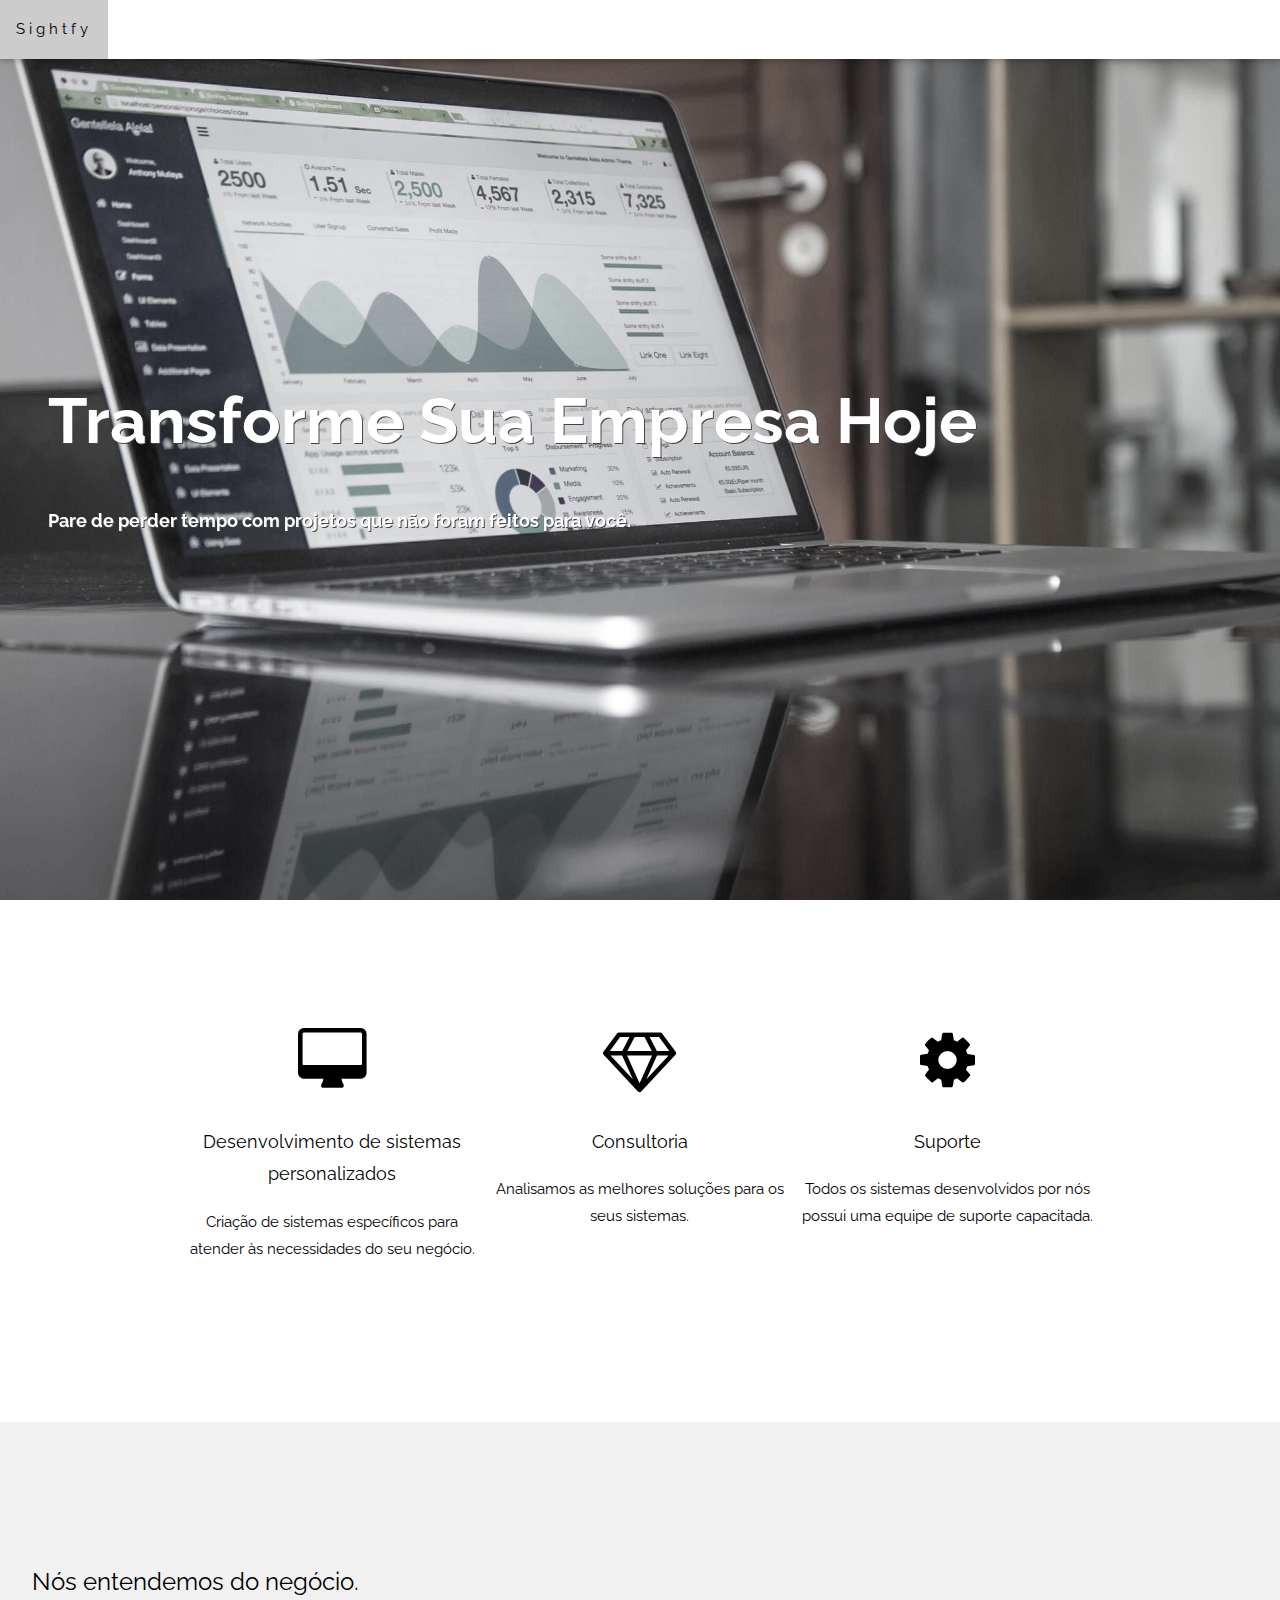
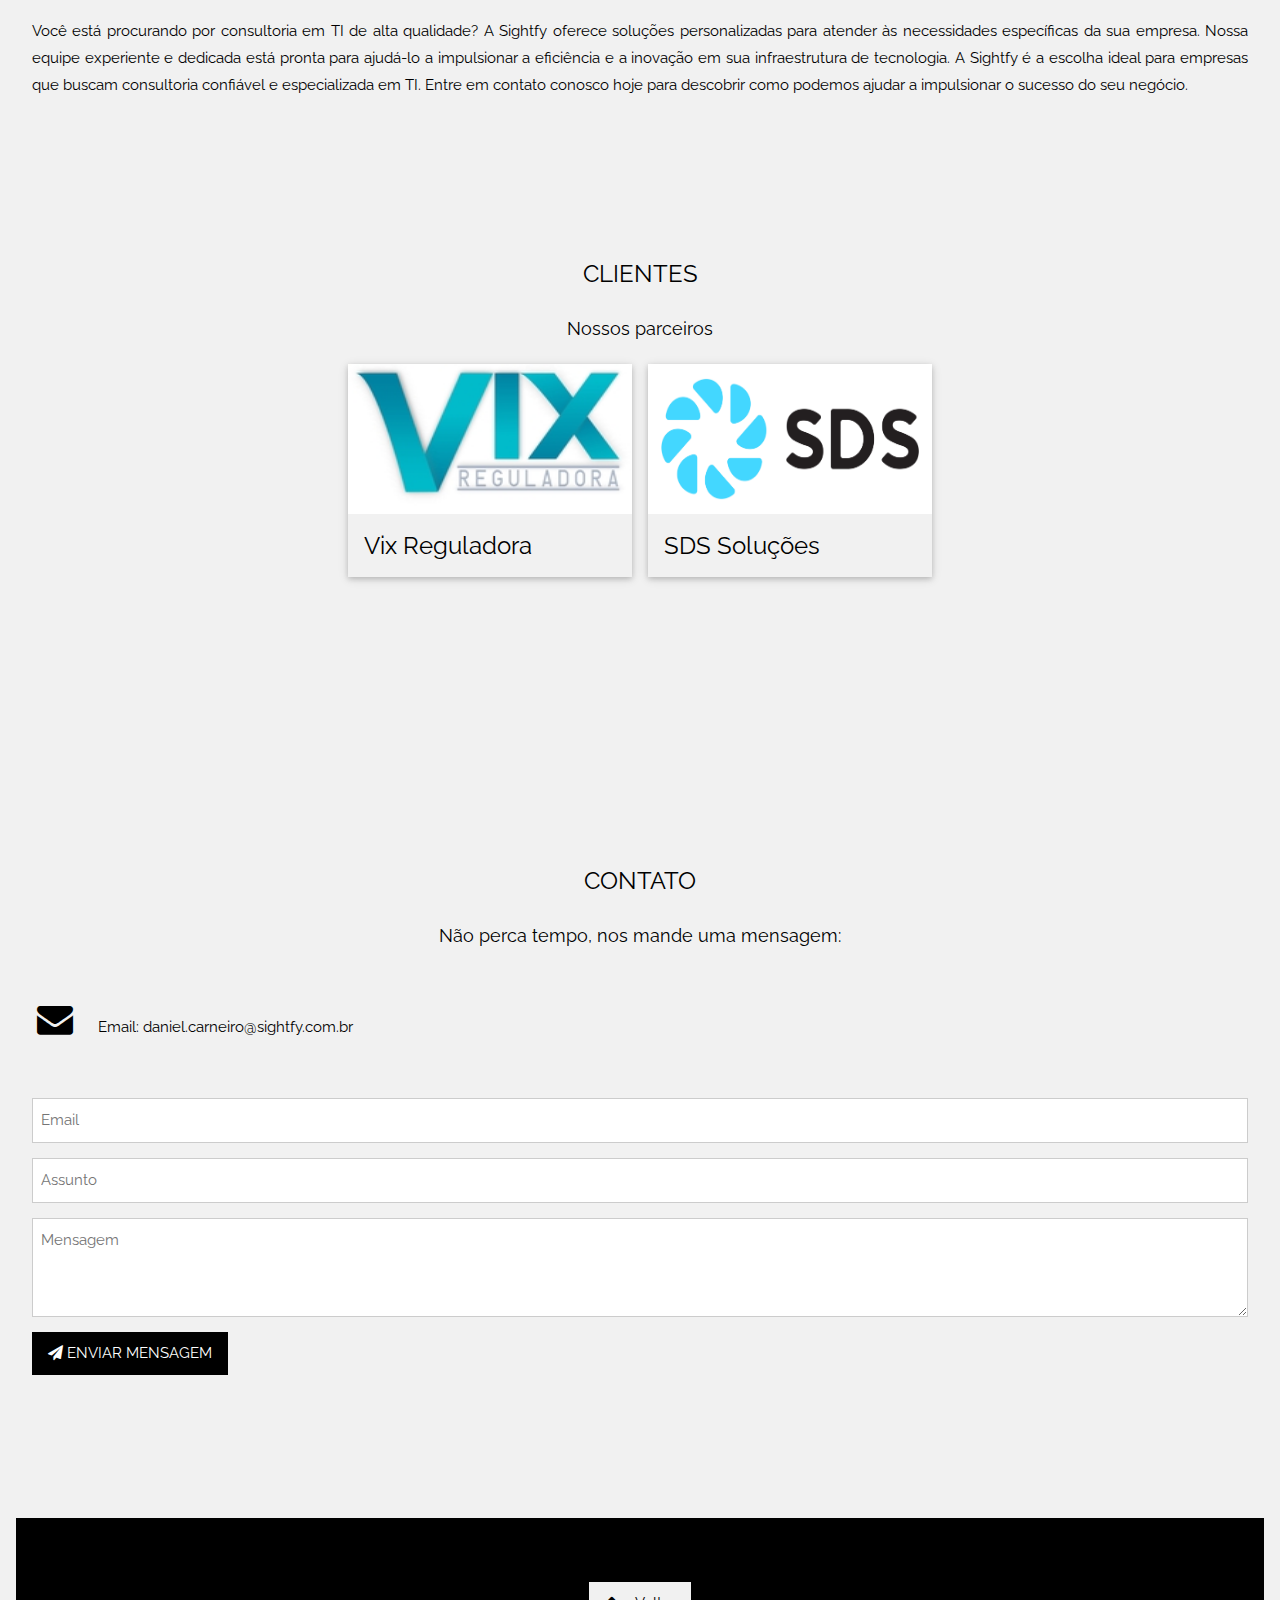
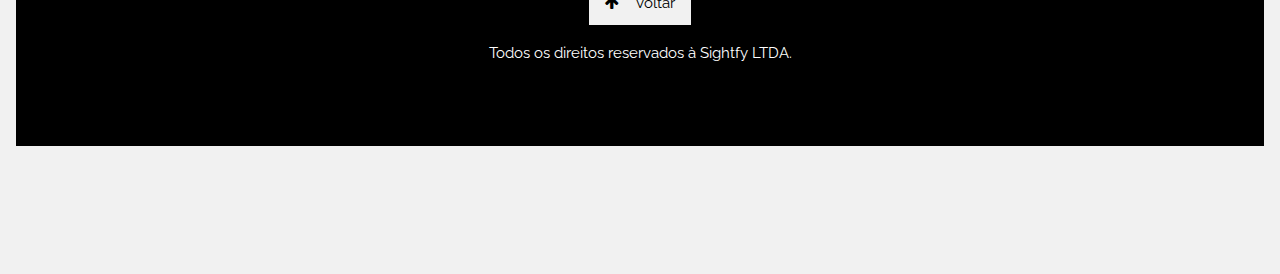
==== index.html @ 69b09704 "initial site" ====
<!DOCTYPE html>
<html>
<head>
<title>Sightfy</title>
<meta charset="UTF-8">
<meta name="viewport" content="width=device-width, initial-scale=1">
<link rel="stylesheet" href="https://www.w3schools.com/w3css/4/w3.css">
<link rel="stylesheet" href="https://fonts.googleapis.com/css?family=Raleway">
<link rel="stylesheet" href="https://cdnjs.cloudflare.com/ajax/libs/font-awesome/4.7.0/css/font-awesome.min.css">
<style>
body,h1,h2,h3,h4,h5,h6 {font-family: "Raleway", sans-serif}

body, html {
  height: 100%;
  line-height: 1.8;
}

/* Full height image header */
.bgimg-1 {
  background-position: center;
  background-size: cover;
  background-image: url("/images/img1.jpg");
  min-height: 100%;
}

.w3-bar .w3-button {
  padding: 16px;
}
</style>
</head>
<body>

<!-- Navbar (sit on top) -->
<div class="w3-top">
  <div class="w3-bar w3-white w3-card" id="myNavbar">
    <a href="#home" class="w3-bar-item w3-button w3-wide">Sightfy</a>
  </div>
</div>

<!-- Header with full-height image -->
<header class="bgimg-1 w3-text-white w3-display-container w3-grayscale" id="home">
  <div class="w3-display-left" style="padding:48px; text-shadow: 1px 1px 0 #444; font-weight: bold;">
    <span class="w3-jumbo w3-hide-small">Transforme Sua Empresa Hoje</span><br>
    <span class="w3-xxlarge w3-hide-large w3-hide-medium">Transforme Sua Empresa Hoje</span><br>
    <span class="w3-large">Pare de perder tempo com projetos que não foram feitos para você.</span>
</header>

<!-- About Section -->
<div class="w3-container" style="padding:128px 16px" id="about">
  <div class="w3-row-padding w3-center" style="display: flex; justify-content: center;">
    <div class="w3-col l3 m4 w3-margin-bottom">
      <i class="fa fa-desktop w3-margin-bottom w3-jumbo w3-center"></i>
      <p class="w3-large">Desenvolvimento de sistemas personalizados</p>
      <p>Criação de sistemas específicos para atender às necessidades do seu negócio.</p>
    </div>
    <div class="w3-col l3 m4 w3-margin-bottom">
      <i class="fa fa-diamond w3-margin-bottom w3-jumbo"></i>
      <p class="w3-large">Consultoria</p>
      <p>Analisamos as melhores soluções para os seus sistemas.</p>
    </div>
    <div class="w3-col l3 m4 w3-margin-bottom">
      <i class="fa fa-cog w3-margin-bottom w3-jumbo"></i>
      <p class="w3-large">Suporte</p>
      <p>Todos os sistemas desenvolvidos por nós possui uma equipe de suporte capacitada.</p>
    </div>
  </div>
</div>

<!-- Promo Section - "We know design" -->
<div class="w3-container w3-light-grey" style="padding:128px 16px">
  <div class="w3-row-padding">
    <div class="w3-col" style="text-align: justify;">
      <h3>Nós entendemos do negócio.</h3>
      <p>Você está procurando por consultoria em TI de alta qualidade? A Sightfy oferece soluções personalizadas para atender às necessidades específicas da sua empresa. Nossa equipe experiente e dedicada está pronta para ajudá-lo a impulsionar a eficiência e a inovação em sua infraestrutura de tecnologia. A Sightfy é a escolha ideal para empresas que buscam consultoria confiável e especializada em TI. Entre em contato conosco hoje para descobrir como podemos ajudar a impulsionar o sucesso do seu negócio.</p>
  </div>
</div>

<!-- Team Section -->
<div class="w3-container" style="padding:128px 16px" id="team">
  <h3 class="w3-center">CLIENTES</h3>
  <p class="w3-center w3-large">Nossos parceiros</p>
  <div class="w3-row-padding" style="display: flex; justify-content: center;">
    <div class="w3-col l3 m6 w3-margin-bottom">
      <div class="w3-card">
        <img src="/images/vix.jpg" alt="Vix Reguladora" style="width:100%; height: 150px;">
        <div class="w3-container">
          <h3>Vix Reguladora</h3>
        </div>
      </div>
    </div>
    <div class="w3-col l3 m6 w3-margin-bottom">
      <div class="w3-card">
        <img src="/images/sds.jpg" alt="Jane" style="width:100%; height: 150px;">
        <div class="w3-container">
          <h3>SDS Soluções</h3>
        </div>
      </div>
    </div>
  </div>
</div>

<!-- Contact Section -->
<div class="w3-container w3-light-grey" style="padding:128px 16px" id="contact">
  <h3 class="w3-center">CONTATO</h3>
  <p class="w3-center w3-large">Não perca tempo, nos mande uma mensagem:</p>
  <div style="margin-top:48px">
    <p><i class="fa fa-envelope fa-fw w3-xxlarge w3-margin-right"> </i> Email: daniel.carneiro@sightfy.com.br</p>
    <br>
    <form action="mailto:daniel.sightfy.com.br" method="get" enctype="text/plain">
      <p><input class="w3-input w3-border" type="text" placeholder="Email" required name="email"></p>
      <p><input class="w3-input w3-border" type="text" placeholder="Assunto" required name="subject"></p>
      <p><textarea class="w3-input w3-border" placeholder="Mensagem" rows="3"required name="body"></textarea></p>
      <p>
        <button class="w3-button w3-black" type="submit">
          <i class="fa fa-paper-plane"></i> ENVIAR MENSAGEM
        </button>
      </p>
    </form>
  </div>
</div>

<!-- Footer -->
<footer class="w3-center w3-black w3-padding-64">
  <a href="#home" class="w3-button w3-light-grey"><i class="fa fa-arrow-up w3-margin-right"></i>Voltar</a>
  <p>Todos os direitos reservados à Sightfy LTDA.</p>
</footer>
 
<script>
// Modal Image Gallery
function onClick(element) {
  document.getElementById("img01").src = element.src;
  document.getElementById("modal01").style.display = "block";
  var captionText = document.getElementById("caption");
  captionText.innerHTML = element.alt;
}


// Toggle between showing and hiding the sidebar when clicking the menu icon
var mySidebar = document.getElementById("mySidebar");

function w3_open() {
  if (mySidebar.style.display === 'block') {
    mySidebar.style.display = 'none';
  } else {
    mySidebar.style.display = 'block';
  }
}

// Close the sidebar with the close button
function w3_close() {
    mySidebar.style.display = "none";
}
</script>

</body>
</html>
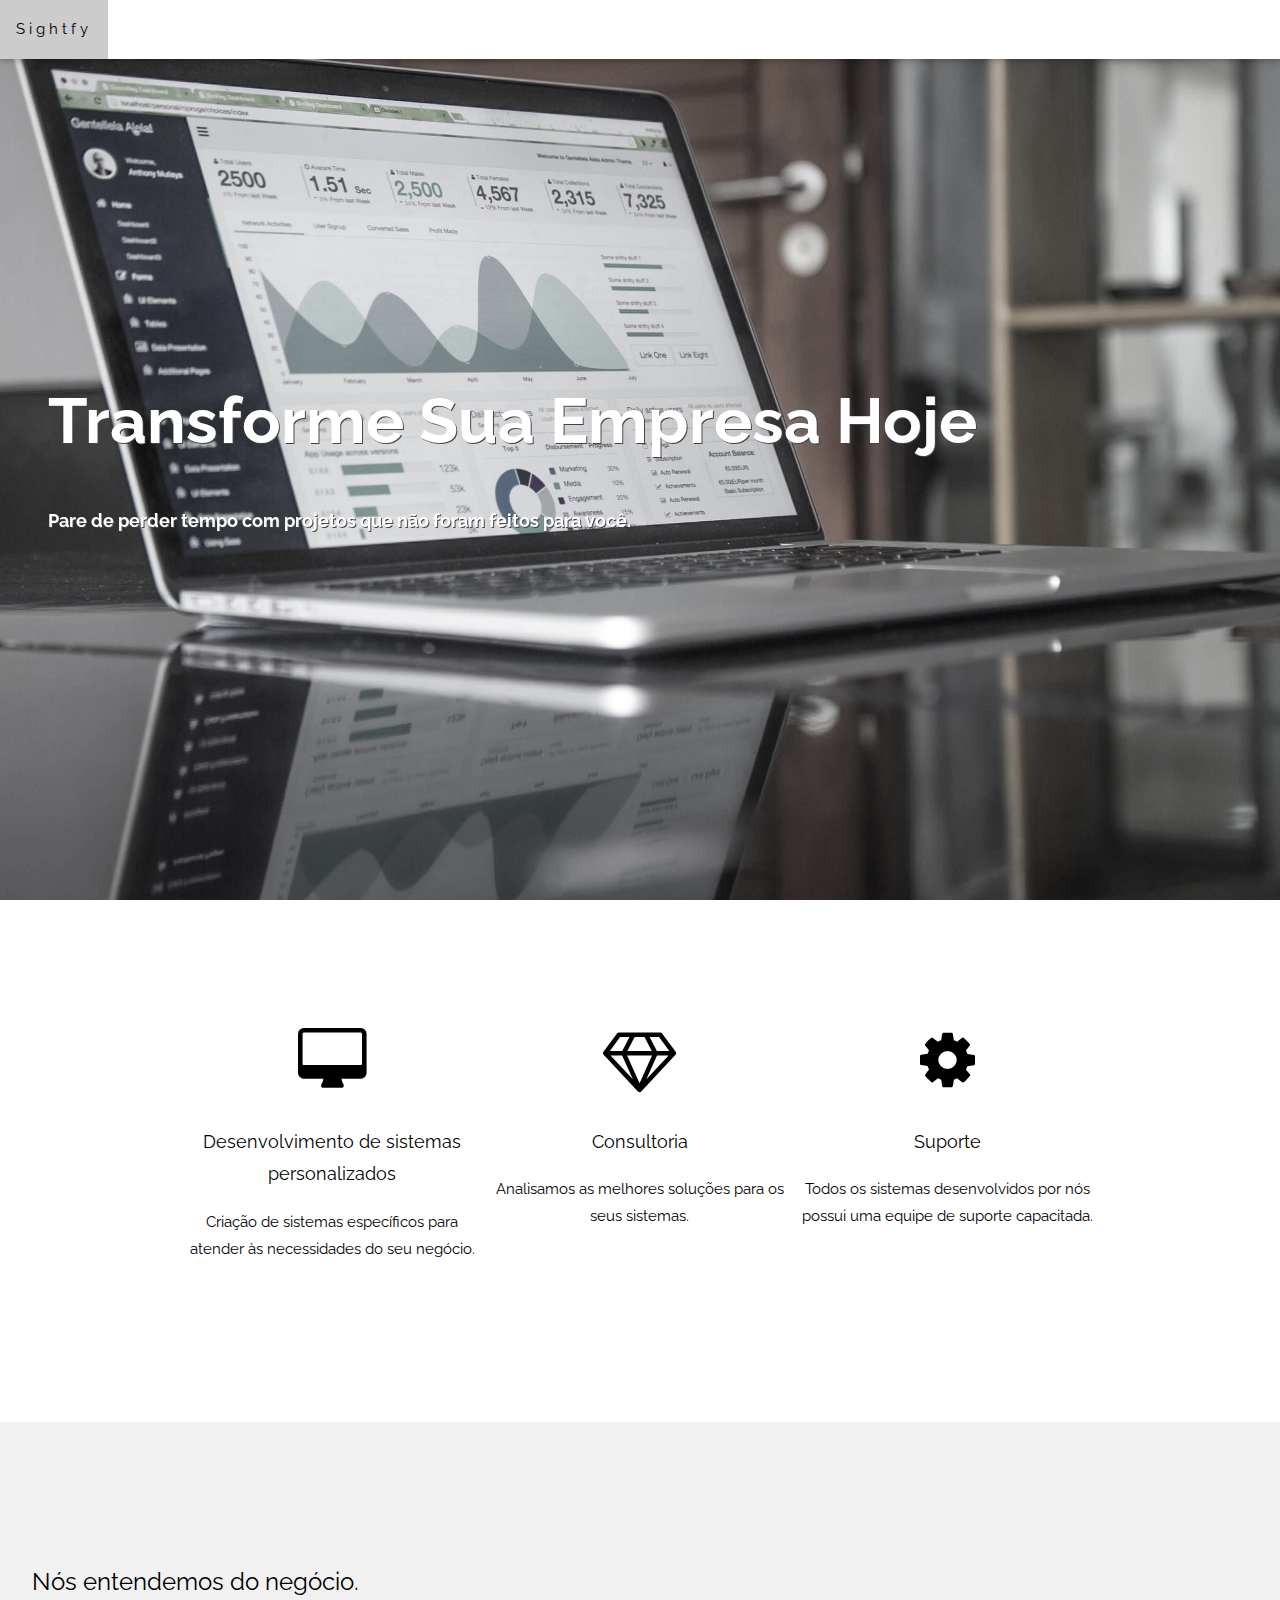
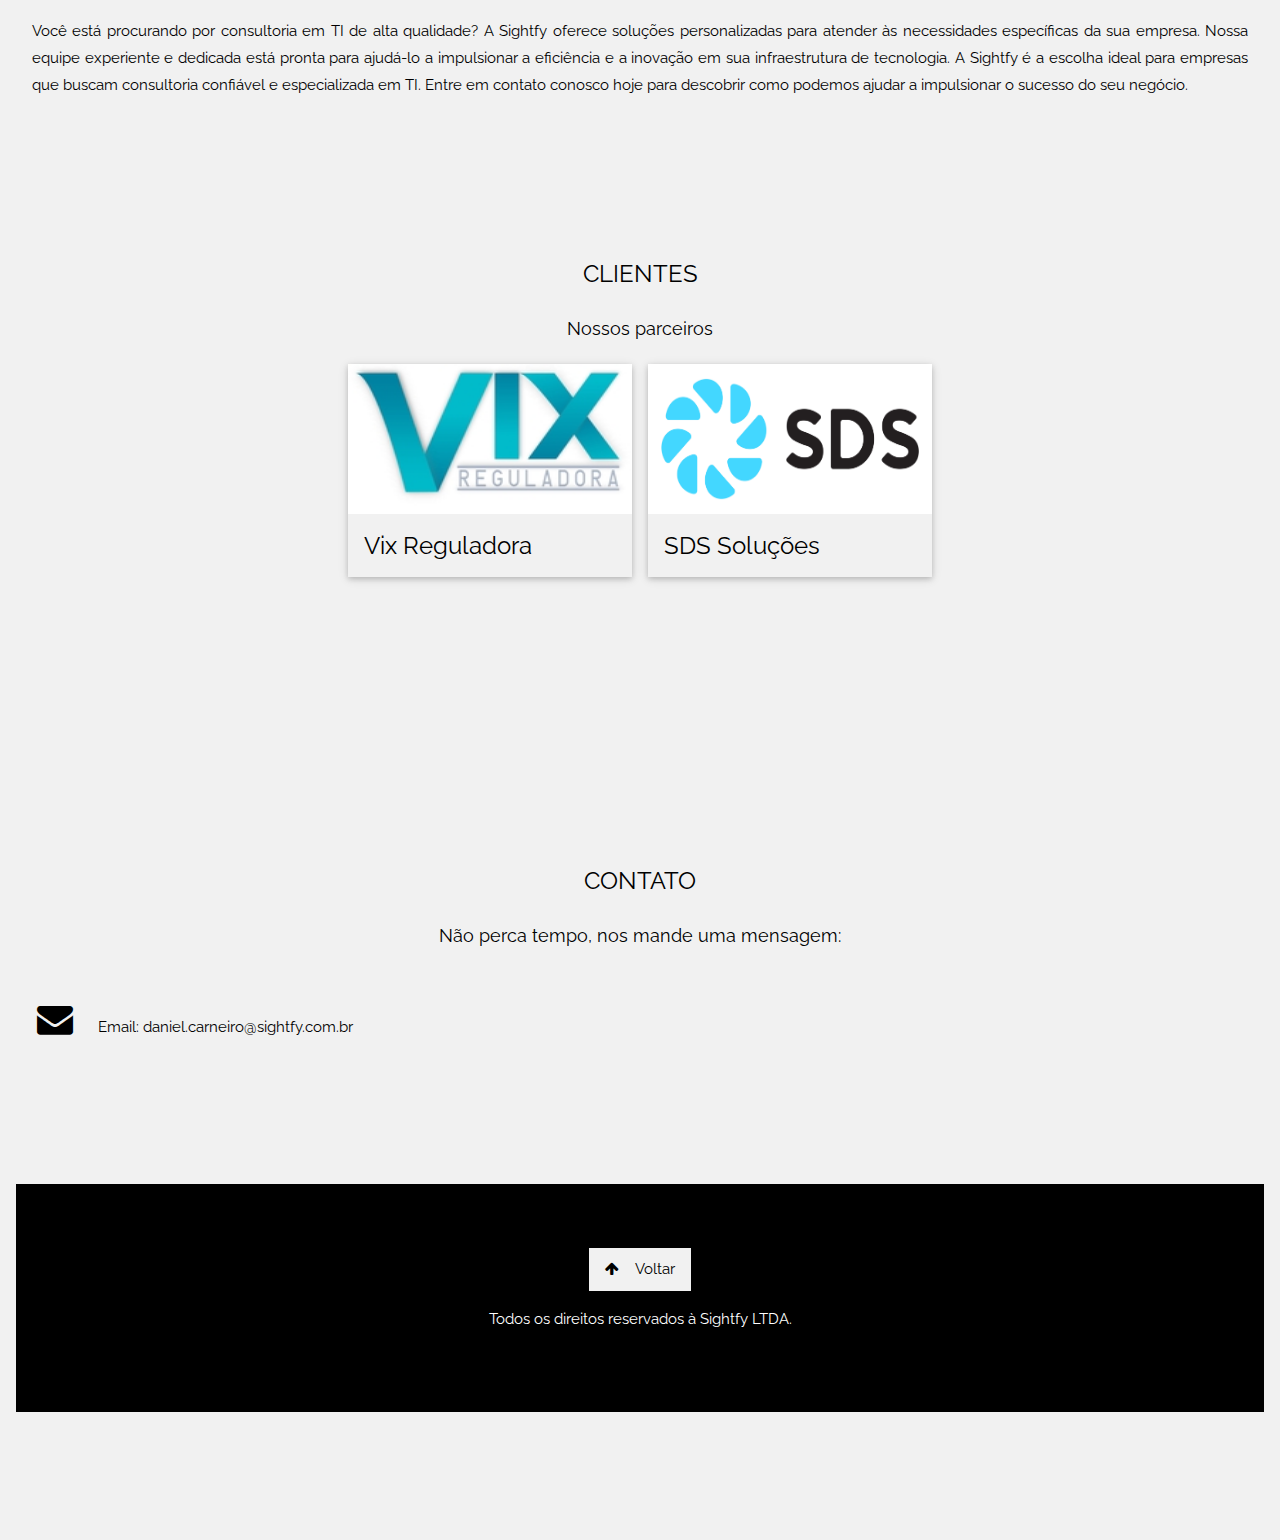
==== commit 24f4fe28: "remove email form" ====
--- a/index.html
+++ b/index.html
@@ -19,7 +19,7 @@
 .bgimg-1 {
   background-position: center;
   background-size: cover;
-  background-image: url("/images/img1.jpg");
+  background-image: url("https://sightfy.github.io/company-site/images/img1.jpg");
   min-height: 100%;
 }
 
@@ -82,7 +82,7 @@
   <div class="w3-row-padding" style="display: flex; justify-content: center;">
     <div class="w3-col l3 m6 w3-margin-bottom">
       <div class="w3-card">
-        <img src="/images/vix.jpg" alt="Vix Reguladora" style="width:100%; height: 150px;">
+        <img src="https://sightfy.github.io/company-site/images/vix.jpg" alt="Vix Reguladora" style="width:100%; height: 150px;">
         <div class="w3-container">
           <h3>Vix Reguladora</h3>
         </div>
@@ -90,7 +90,7 @@
     </div>
     <div class="w3-col l3 m6 w3-margin-bottom">
       <div class="w3-card">
-        <img src="/images/sds.jpg" alt="Jane" style="width:100%; height: 150px;">
+        <img src="https://sightfy.github.io/company-site/images/sds.jpg" alt="Jane" style="width:100%; height: 150px;">
         <div class="w3-container">
           <h3>SDS Soluções</h3>
         </div>
@@ -105,17 +105,6 @@
   <p class="w3-center w3-large">Não perca tempo, nos mande uma mensagem:</p>
   <div style="margin-top:48px">
     <p><i class="fa fa-envelope fa-fw w3-xxlarge w3-margin-right"> </i> Email: daniel.carneiro@sightfy.com.br</p>
-    <br>
-    <form action="mailto:daniel.sightfy.com.br" method="get" enctype="text/plain">
-      <p><input class="w3-input w3-border" type="text" placeholder="Email" required name="email"></p>
-      <p><input class="w3-input w3-border" type="text" placeholder="Assunto" required name="subject"></p>
-      <p><textarea class="w3-input w3-border" placeholder="Mensagem" rows="3"required name="body"></textarea></p>
-      <p>
-        <button class="w3-button w3-black" type="submit">
-          <i class="fa fa-paper-plane"></i> ENVIAR MENSAGEM
-        </button>
-      </p>
-    </form>
   </div>
 </div>
 
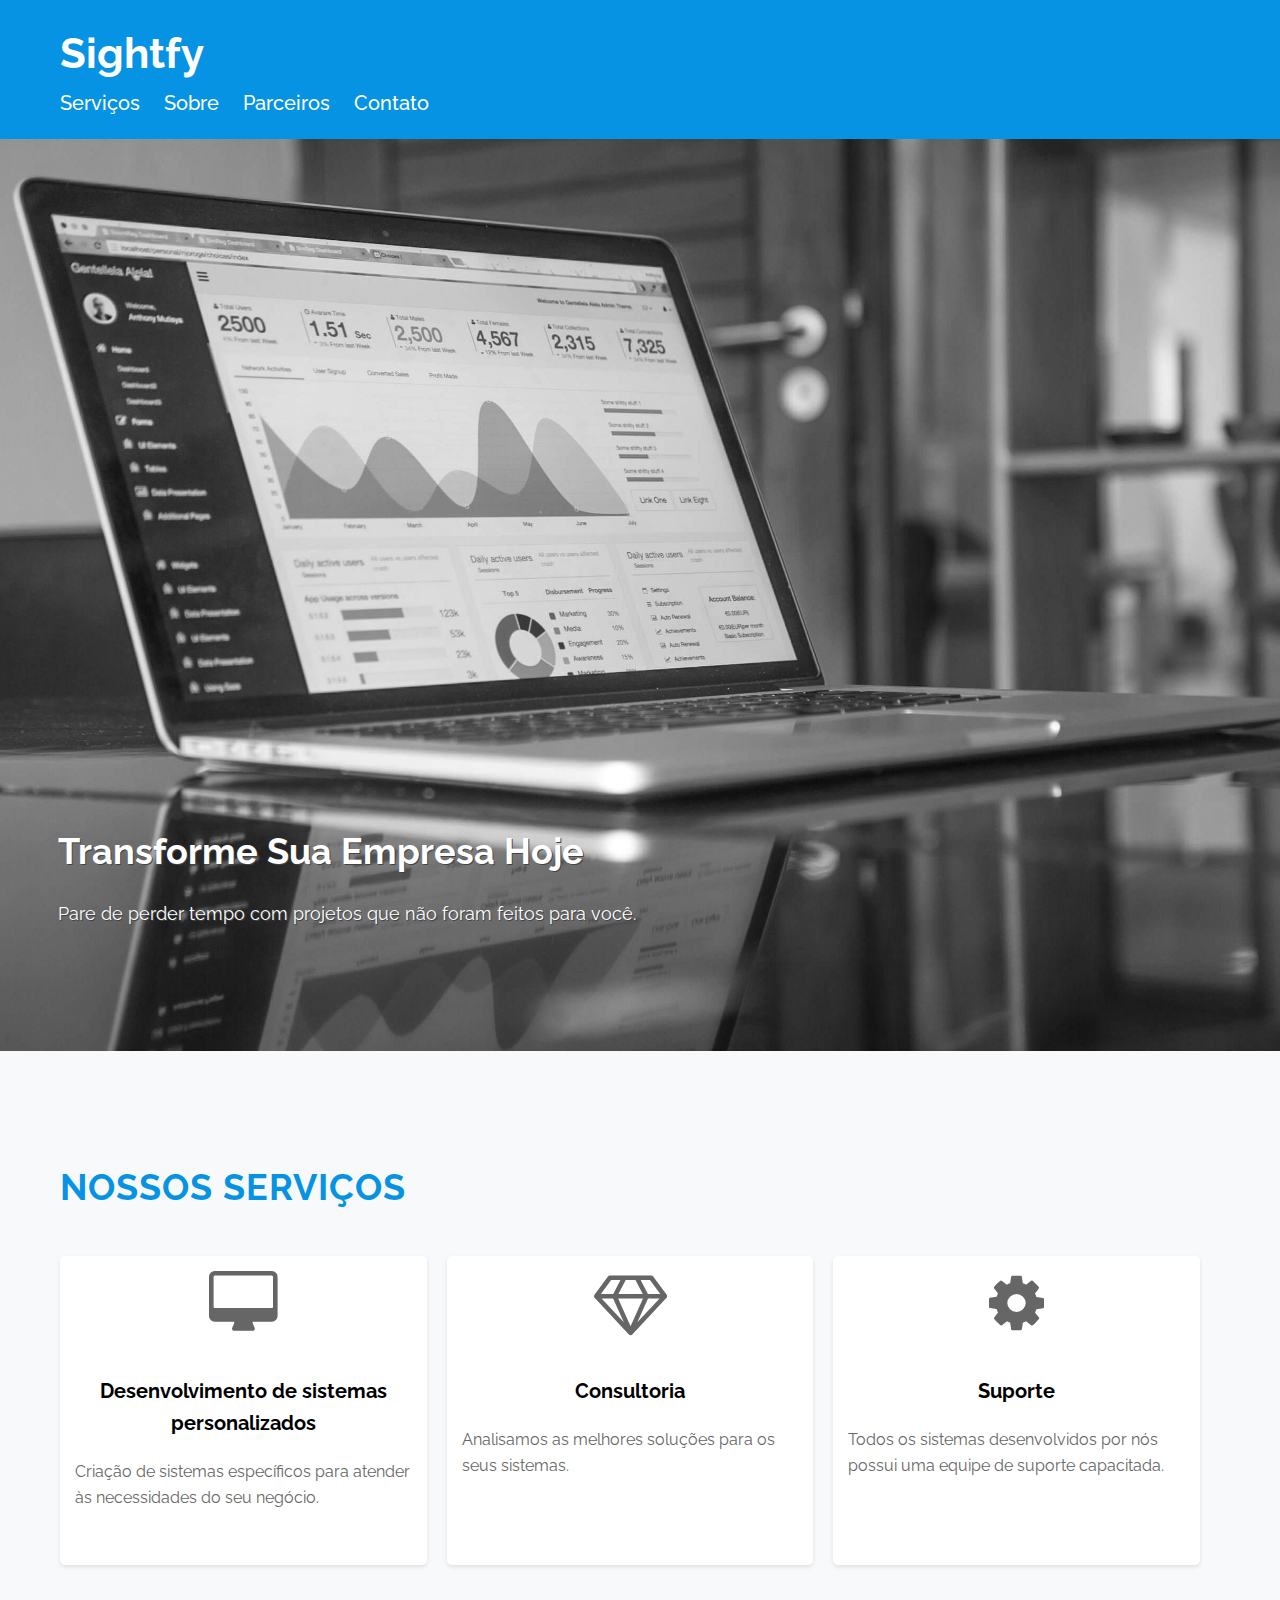
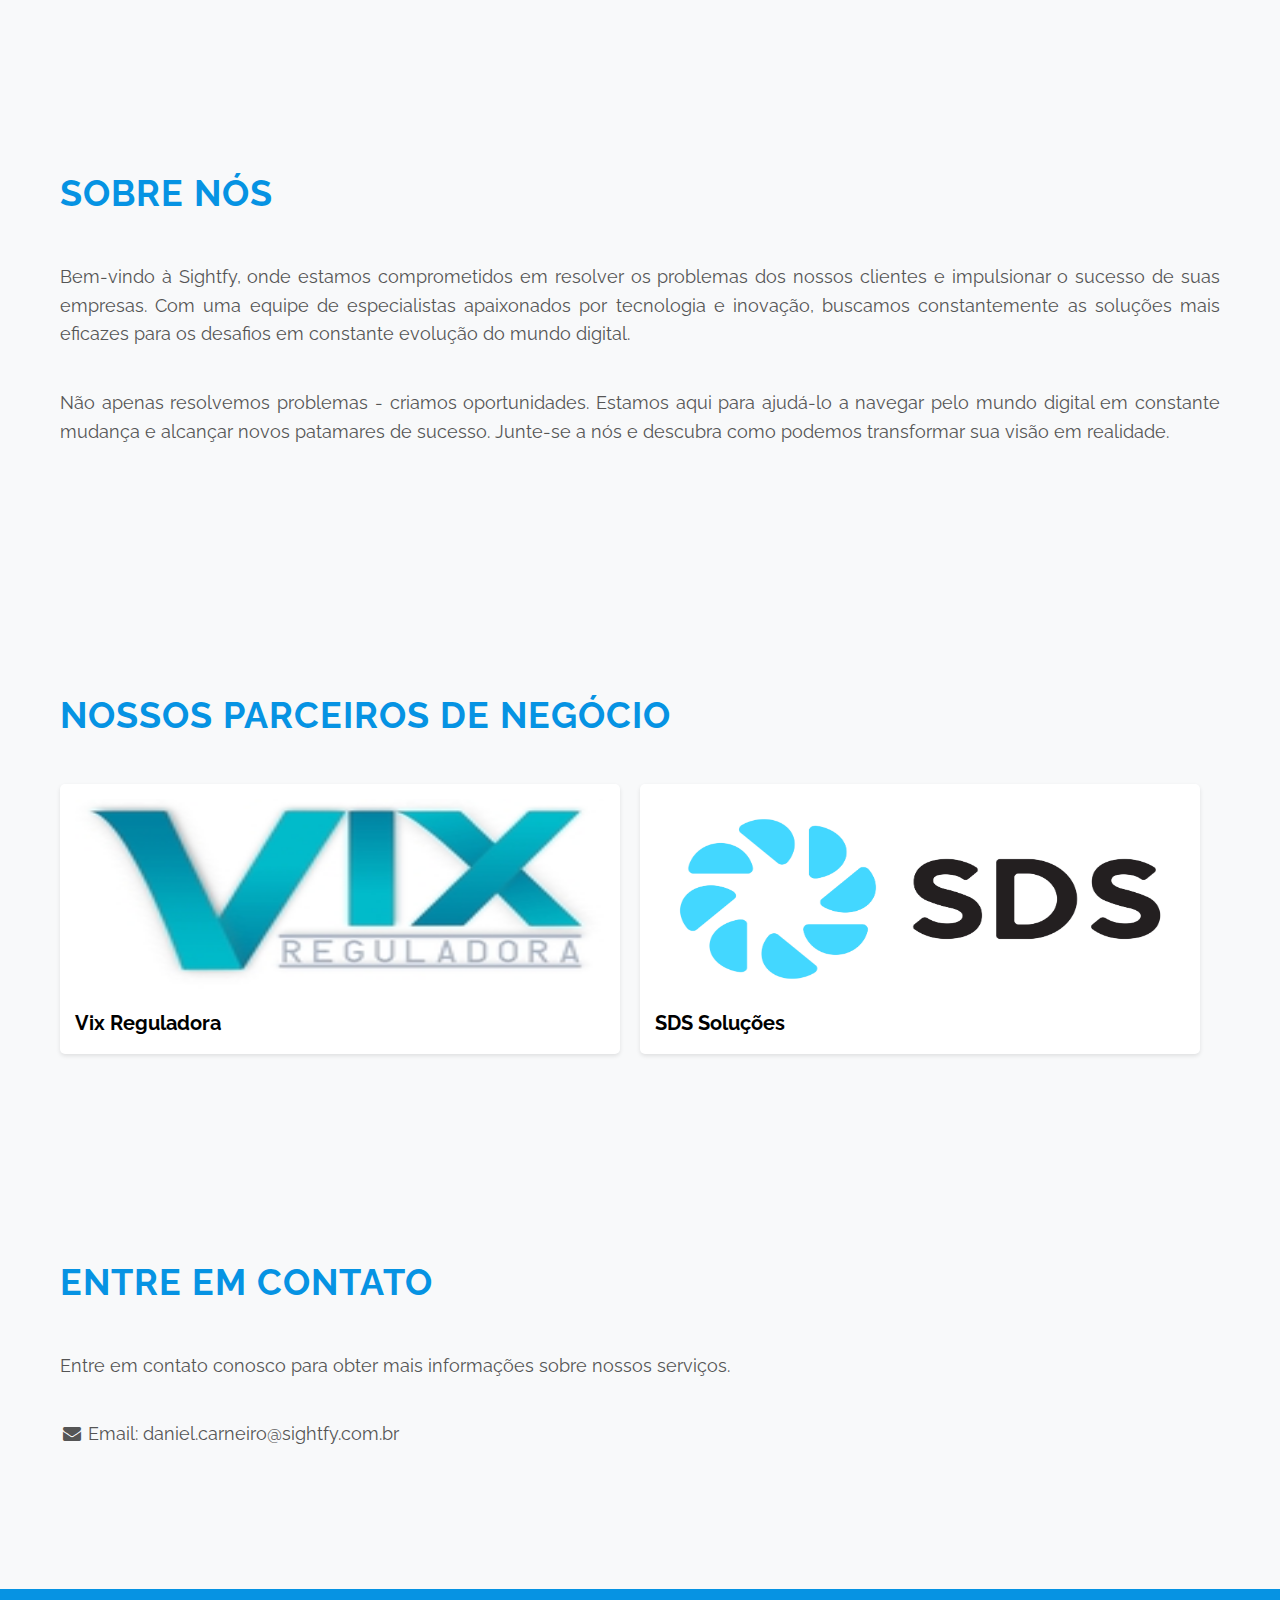
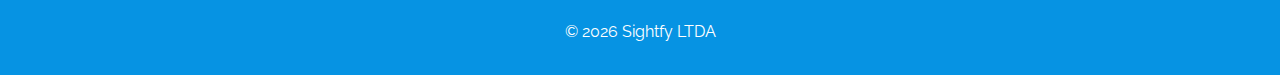
==== commit 2fe9b74c: "change layout" ====
--- a/index.html
+++ b/index.html
@@ -1,145 +1,117 @@
 <!DOCTYPE html>
-<html>
+<html lang="en">
+
 <head>
-<title>Sightfy</title>
-<meta charset="UTF-8">
-<meta name="viewport" content="width=device-width, initial-scale=1">
-<link rel="stylesheet" href="https://www.w3schools.com/w3css/4/w3.css">
-<link rel="stylesheet" href="https://fonts.googleapis.com/css?family=Raleway">
-<link rel="stylesheet" href="https://cdnjs.cloudflare.com/ajax/libs/font-awesome/4.7.0/css/font-awesome.min.css">
-<style>
-body,h1,h2,h3,h4,h5,h6 {font-family: "Raleway", sans-serif}
+    <meta charset="UTF-8">
+    <meta name="viewport" content="width=device-width, initial-scale=1.0">
+    <title>Sightfy</title>
+    <link rel="stylesheet" href="styles.css">
+    <link rel="stylesheet" href="https://fonts.googleapis.com/css?family=Raleway">
+    <link rel="stylesheet" href="https://cdnjs.cloudflare.com/ajax/libs/font-awesome/4.7.0/css/font-awesome.min.css">
+</head>
 
-body, html {
-  height: 100%;
-  line-height: 1.8;
-}
+<body>
+    <header>
+        <div class="container">
+            <h1>Sightfy</h1>
+            <nav>
+                <ul>
+                    <li><a href="#services">Serviços</a></li>
+                    <li><a href="#about">Sobre</a></li>
+                    <li><a href="#partners">Parceiros</a></li>
+                    <li><a href="#contact">Contato</a></li>
+                </ul>
+            </nav>
+        </div>
+    </header>
 
-/* Full height image header */
-.bgimg-1 {
-  background-position: center;
-  background-size: cover;
-  background-image: url("https://sightfy.github.io/company-site/images/img1.jpg");
-  min-height: 100%;
-}
+    <div class="banner">
+      <img src="/imgs/header.jpg" alt="Banner Image">
+      <div class="banner-text">
+        <h1 class="small-mobile">Transforme Sua Empresa Hoje</h1>
+        <p class="hide-mobile">Pare de perder tempo com projetos que não foram feitos para você.</p>
+      </div>
+    </div>
 
-.w3-bar .w3-button {
-  padding: 16px;
-}
-</style>
-</head>
-<body>
+    <section id="services">
+        <div class="container">
+            <h2>Nossos Serviços</h2>
+            <div class="card-container">
+              <div class="card">
+                <p class="card-icon"><i class="fa fa-desktop"></i></p>
+                <h3 class="card-header">Desenvolvimento de sistemas personalizados</h3>
+                <p class="card-paragraphy">Criação de sistemas específicos para atender às necessidades do seu negócio.</p>
+              </div>
+              <div class="card">
+                <p class="card-icon"><i class="fa fa-diamond"></i></p>
+                <h3 class="card-header">Consultoria</h3>
+                <p class="card-paragraphy">Analisamos as melhores soluções para os seus sistemas.</p>
+              </div>
+              <div class="card">
+                <p class="card-icon"><i class="fa fa-cog"></i></p>
+                <h3 class="card-header">Suporte</h3>
+                <p class="card-paragraphy">Todos os sistemas desenvolvidos por nós possui uma equipe de suporte capacitada.</p>
+              </div>
+            </div>
+        </div>
+    </section>
 
-<!-- Navbar (sit on top) -->
-<div class="w3-top">
-  <div class="w3-bar w3-white w3-card" id="myNavbar">
-    <a href="#home" class="w3-bar-item w3-button w3-wide">Sightfy</a>
-  </div>
-</div>
+    <section id="about">
+        <div class="container">
+            <h2>Sobre Nós</h2>
+            <p class="justify-text">Bem-vindo à Sightfy, onde estamos comprometidos em resolver os problemas dos nossos clientes e impulsionar o sucesso de suas empresas. Com uma equipe de especialistas apaixonados por tecnologia e inovação, buscamos constantemente as soluções mais eficazes para os desafios em constante evolução do mundo digital.</p>
+            <p class="justify-text">Não apenas resolvemos problemas - criamos oportunidades. Estamos aqui para ajudá-lo a navegar pelo mundo digital em constante mudança e alcançar novos patamares de sucesso. Junte-se a nós e descubra como podemos transformar sua visão em realidade.</p>
+        </div>
+    </section>
 
-<!-- Header with full-height image -->
-<header class="bgimg-1 w3-text-white w3-display-container w3-grayscale" id="home">
-  <div class="w3-display-left" style="padding:48px; text-shadow: 1px 1px 0 #444; font-weight: bold;">
-    <span class="w3-jumbo w3-hide-small">Transforme Sua Empresa Hoje</span><br>
-    <span class="w3-xxlarge w3-hide-large w3-hide-medium">Transforme Sua Empresa Hoje</span><br>
-    <span class="w3-large">Pare de perder tempo com projetos que não foram feitos para você.</span>
-</header>
-
-<!-- About Section -->
-<div class="w3-container" style="padding:128px 16px" id="about">
-  <div class="w3-row-padding w3-center" style="display: flex; justify-content: center;">
-    <div class="w3-col l3 m4 w3-margin-bottom">
-      <i class="fa fa-desktop w3-margin-bottom w3-jumbo w3-center"></i>
-      <p class="w3-large">Desenvolvimento de sistemas personalizados</p>
-      <p>Criação de sistemas específicos para atender às necessidades do seu negócio.</p>
-    </div>
-    <div class="w3-col l3 m4 w3-margin-bottom">
-      <i class="fa fa-diamond w3-margin-bottom w3-jumbo"></i>
-      <p class="w3-large">Consultoria</p>
-      <p>Analisamos as melhores soluções para os seus sistemas.</p>
-    </div>
-    <div class="w3-col l3 m4 w3-margin-bottom">
-      <i class="fa fa-cog w3-margin-bottom w3-jumbo"></i>
-      <p class="w3-large">Suporte</p>
-      <p>Todos os sistemas desenvolvidos por nós possui uma equipe de suporte capacitada.</p>
-    </div>
-  </div>
-</div>
-
-<!-- Promo Section - "We know design" -->
-<div class="w3-container w3-light-grey" style="padding:128px 16px">
-  <div class="w3-row-padding">
-    <div class="w3-col" style="text-align: justify;">
-      <h3>Nós entendemos do negócio.</h3>
-      <p>Você está procurando por consultoria em TI de alta qualidade? A Sightfy oferece soluções personalizadas para atender às necessidades específicas da sua empresa. Nossa equipe experiente e dedicada está pronta para ajudá-lo a impulsionar a eficiência e a inovação em sua infraestrutura de tecnologia. A Sightfy é a escolha ideal para empresas que buscam consultoria confiável e especializada em TI. Entre em contato conosco hoje para descobrir como podemos ajudar a impulsionar o sucesso do seu negócio.</p>
-  </div>
-</div>
-
-<!-- Team Section -->
-<div class="w3-container" style="padding:128px 16px" id="team">
-  <h3 class="w3-center">CLIENTES</h3>
-  <p class="w3-center w3-large">Nossos parceiros</p>
-  <div class="w3-row-padding" style="display: flex; justify-content: center;">
-    <div class="w3-col l3 m6 w3-margin-bottom">
-      <div class="w3-card">
-        <img src="https://sightfy.github.io/company-site/images/vix.jpg" alt="Vix Reguladora" style="width:100%; height: 150px;">
-        <div class="w3-container">
-          <h3>Vix Reguladora</h3>
+    <section id="partners">
+      <div class="container">
+        <h2>Nossos Parceiros de Negócio</h2>
+        <div class="card-container">
+          <div class="card">
+              <img src="/imgs/partner1.jpg" alt="Parceiro 1" class="partner-img">
+              <h3>Vix Reguladora</h3>
+          </div>
+          <div class="card">
+              <img src="/imgs/partner2.jpg" alt="Parceiro 2" class="partner-img">
+              <h3>SDS Soluções</h3>
+          </div>
         </div>
       </div>
-    </div>
-    <div class="w3-col l3 m6 w3-margin-bottom">
-      <div class="w3-card">
-        <img src="https://sightfy.github.io/company-site/images/sds.jpg" alt="Jane" style="width:100%; height: 150px;">
-        <div class="w3-container">
-          <h3>SDS Soluções</h3>
+    </section>
+
+    <section id="contact">
+        <div class="container">
+            <h2>Entre em Contato</h2>
+            <p>Entre em contato conosco para obter mais informações sobre nossos serviços.</p>
+            <p><i class="fa fa-envelope fa-fw"></i> Email: daniel.carneiro@sightfy.com.br</p>
+            <!-- <form action="mailto:daniel.carneiro@sightfy.com.br" method="post" enctype="text/plain">
+              <div class="form-group">
+                  <label for="name">Nome:</label>
+                  <input type="text" id="name" name="name" required>
+              </div>
+              <div class="form-group">
+                  <label for="email">Email:</label>
+                  <input type="email" id="email" name="email" required>
+              </div>
+              <div class="form-group">
+                  <label for="message">Mensagem:</label>
+                  <textarea id="message" name="message" rows="5" required></textarea>
+              </div>
+              <div style="display: flex; justify-content: flex-end;"><button type="submit">Enviar</button></div>
+          </form> -->
         </div>
-      </div>
-    </div>
-  </div>
-</div>
+    </section>
 
-<!-- Contact Section -->
-<div class="w3-container w3-light-grey" style="padding:128px 16px" id="contact">
-  <h3 class="w3-center">CONTATO</h3>
-  <p class="w3-center w3-large">Não perca tempo, nos mande uma mensagem:</p>
-  <div style="margin-top:48px">
-    <p><i class="fa fa-envelope fa-fw w3-xxlarge w3-margin-right"> </i> Email: daniel.carneiro@sightfy.com.br</p>
-  </div>
-</div>
+    <button onclick="topFunction()" id="myBtn" title="Voltar para o início"><i class="fa fa-arrow-up"></i></button>
 
-<!-- Footer -->
-<footer class="w3-center w3-black w3-padding-64">
-  <a href="#home" class="w3-button w3-light-grey"><i class="fa fa-arrow-up w3-margin-right"></i>Voltar</a>
-  <p>Todos os direitos reservados à Sightfy LTDA.</p>
-</footer>
- 
-<script>
-// Modal Image Gallery
-function onClick(element) {
-  document.getElementById("img01").src = element.src;
-  document.getElementById("modal01").style.display = "block";
-  var captionText = document.getElementById("caption");
-  captionText.innerHTML = element.alt;
-}
+    <footer>
+        <div class="container">
+            <p id="copyright"></p>
+        </div>
+    </footer>
 
+    <script src="script.js"></script>
+</body>
 
-// Toggle between showing and hiding the sidebar when clicking the menu icon
-var mySidebar = document.getElementById("mySidebar");
-
-function w3_open() {
-  if (mySidebar.style.display === 'block') {
-    mySidebar.style.display = 'none';
-  } else {
-    mySidebar.style.display = 'block';
-  }
-}
-
-// Close the sidebar with the close button
-function w3_close() {
-    mySidebar.style.display = "none";
-}
-</script>
-
-</body>
 </html>
--- a/styles.css
+++ b/styles.css
@@ -0,0 +1,271 @@
+/* Reset CSS */
+* {
+  margin: 0;
+  padding: 0;
+  box-sizing: border-box;
+}
+
+html{
+  scroll-behavior: smooth;
+}
+  
+body,h1,h2,h3,h4,h5,h6 {font-family: "Raleway", sans-serif}
+
+/* Global Styles */
+body {
+  background-color: #f8f9fa;
+  line-height: 1.6;
+}
+
+.container {
+  max-width: 1200px;
+  margin: 0 auto;
+  padding: 0 20px;
+}
+
+/* Header Styles */
+header {
+  background-color: #0693e3;
+  color: #fff;
+  padding: 20px 0;
+  box-shadow: 0 2px 5px rgba(0, 0, 0, 0.1);
+}
+
+header h1 {
+  margin: 0;
+  font-size: 42px;
+  font-weight: 700;
+}
+
+nav ul {
+  list-style-type: none;
+  padding: 0;
+}
+
+nav ul li {
+  display: inline;
+  margin-right: 20px;
+}
+
+nav ul li a {
+  color: #fff;
+  text-decoration: none;
+  font-size: 20px;
+  font-weight: 500;
+  transition: color 0.3s ease;
+}
+
+nav ul li a:hover {
+  color: #205b93;
+}
+
+/* Section Styles */
+section {
+  padding: 100px 0;
+}
+
+section h2 {
+  font-size: 36px;
+  margin-bottom: 40px;
+  color: #0693e3;
+  font-weight: 700;
+  text-transform: uppercase;
+  letter-spacing: 1px;
+}
+
+section p {
+  font-size: 18px;
+  color: #555;
+  margin-bottom: 40px;
+}
+
+/* Footer Styles */
+footer {
+  background-color: #0693e3;
+  color: #fff;
+  padding: 30px 0;
+  text-align: center;
+}
+
+footer p {
+  font-size: 16px;
+}
+
+/* Button Styles */
+.btn {
+  display: inline-block;
+  background-color: #205b93;
+  color: #0693e3;
+  padding: 15px 30px;
+  font-size: 18px;
+  text-decoration: none;
+  border-radius: 5px;
+  transition: background-color 0.3s ease;
+}
+
+.btn:hover {
+  background-color: #205b93;
+}
+
+/* Container dos cards */
+.card-container {
+  display: flex;
+  flex-wrap: wrap;
+}
+
+/* Estilo do card */
+.card {
+  flex: 1;
+  background-color: #fff;
+  border-radius: 5px;
+  box-shadow: 0 2px 4px rgba(0, 0, 0, 0.1);
+  margin-right: 20px;
+  padding: 15px;
+}
+
+.card img {
+  width: 100%;
+  border-radius: 5px;
+}
+
+.card h3 {
+  font-size: 20px;
+}
+
+.card p {
+  font-size: 16px;
+  color: #666;
+}
+
+.justify-text {
+  text-align: justify;
+}
+
+.card-header {
+  text-align: center;
+}
+
+.card-icon > .fa {
+  display: flex; justify-content: center; font-size: 64px;
+}
+
+.card-paragraphy {
+  margin-top: 20px;
+}
+
+/* Estilo do banner */
+.banner {
+  position: relative;
+  width: 100%;
+  height: 100%; /* Ajuste a altura conforme necessário */
+}
+
+.banner img {
+  width: 100%;
+  height: 100%;
+  object-fit: cover;
+  filter: grayscale(100%);
+}
+
+.banner-text {
+  position: absolute;
+  top: 80%;
+  left: 38%;
+  transform: translate(-50%, -50%);
+  text-align: justify;
+  padding: 20px;
+  text-shadow: 1px 1px 0 #444;
+  color: #ffffff; /* Cor do texto */
+  width: 70%; /* Ajuste a largura conforme necessário */
+}
+
+.banner-text h1 {
+  font-size: 36px;
+  font-weight: bold;
+  margin-bottom: 20px;
+}
+
+.banner-text p {
+  font-size: 18px;
+  line-height: 1.5;
+}
+
+.partner-img {
+  height: 200px;
+  width: 100%;
+}
+
+#myBtn {
+  display: none;
+  position: fixed;
+  bottom: 20px;
+  right: 30px;
+  z-index: 99;
+  font-size: 18px;
+  border: none;
+  outline: none;
+  background-color: #06cde3;
+  color: white;
+  cursor: pointer;
+  padding: 15px;
+  border-radius: 100%;
+}
+
+#myBtn:hover {
+  background-color: #205b93;
+}
+
+.form-group {
+  margin-bottom: 20px;
+}
+
+label {
+  display: block;
+  font-weight: bold;
+}
+
+input[type="text"],
+input[type="email"],
+textarea {
+  width: 100%;
+  padding: 10px;
+  border: 1px solid #ccc;
+  border-radius: 4px;
+  box-sizing: border-box;
+  font-size: 16px;
+}
+
+textarea {
+  resize: vertical; /* Permite que o usuário redimensione verticalmente o textarea */
+}
+
+button[type="submit"] {
+  background-color: #06cde3;
+  color: white;
+  padding: 12px 20px;
+  border: none;
+  border-radius: 4px;
+  cursor: pointer;
+  font-size: 16px;
+}
+
+button[type="submit"]:hover {
+  background-color: #205b93;
+}
+
+/* Estilos para responsividade */
+@media screen and (max-width: 600px) {
+  .container {
+      width: 90%;
+  }
+  .card {
+    flex: content;
+    margin-bottom: 10px;
+  }
+  .banner-text {
+    top: 70%;
+  }
+  .hide-mobile {
+    display: none;
+  }
+}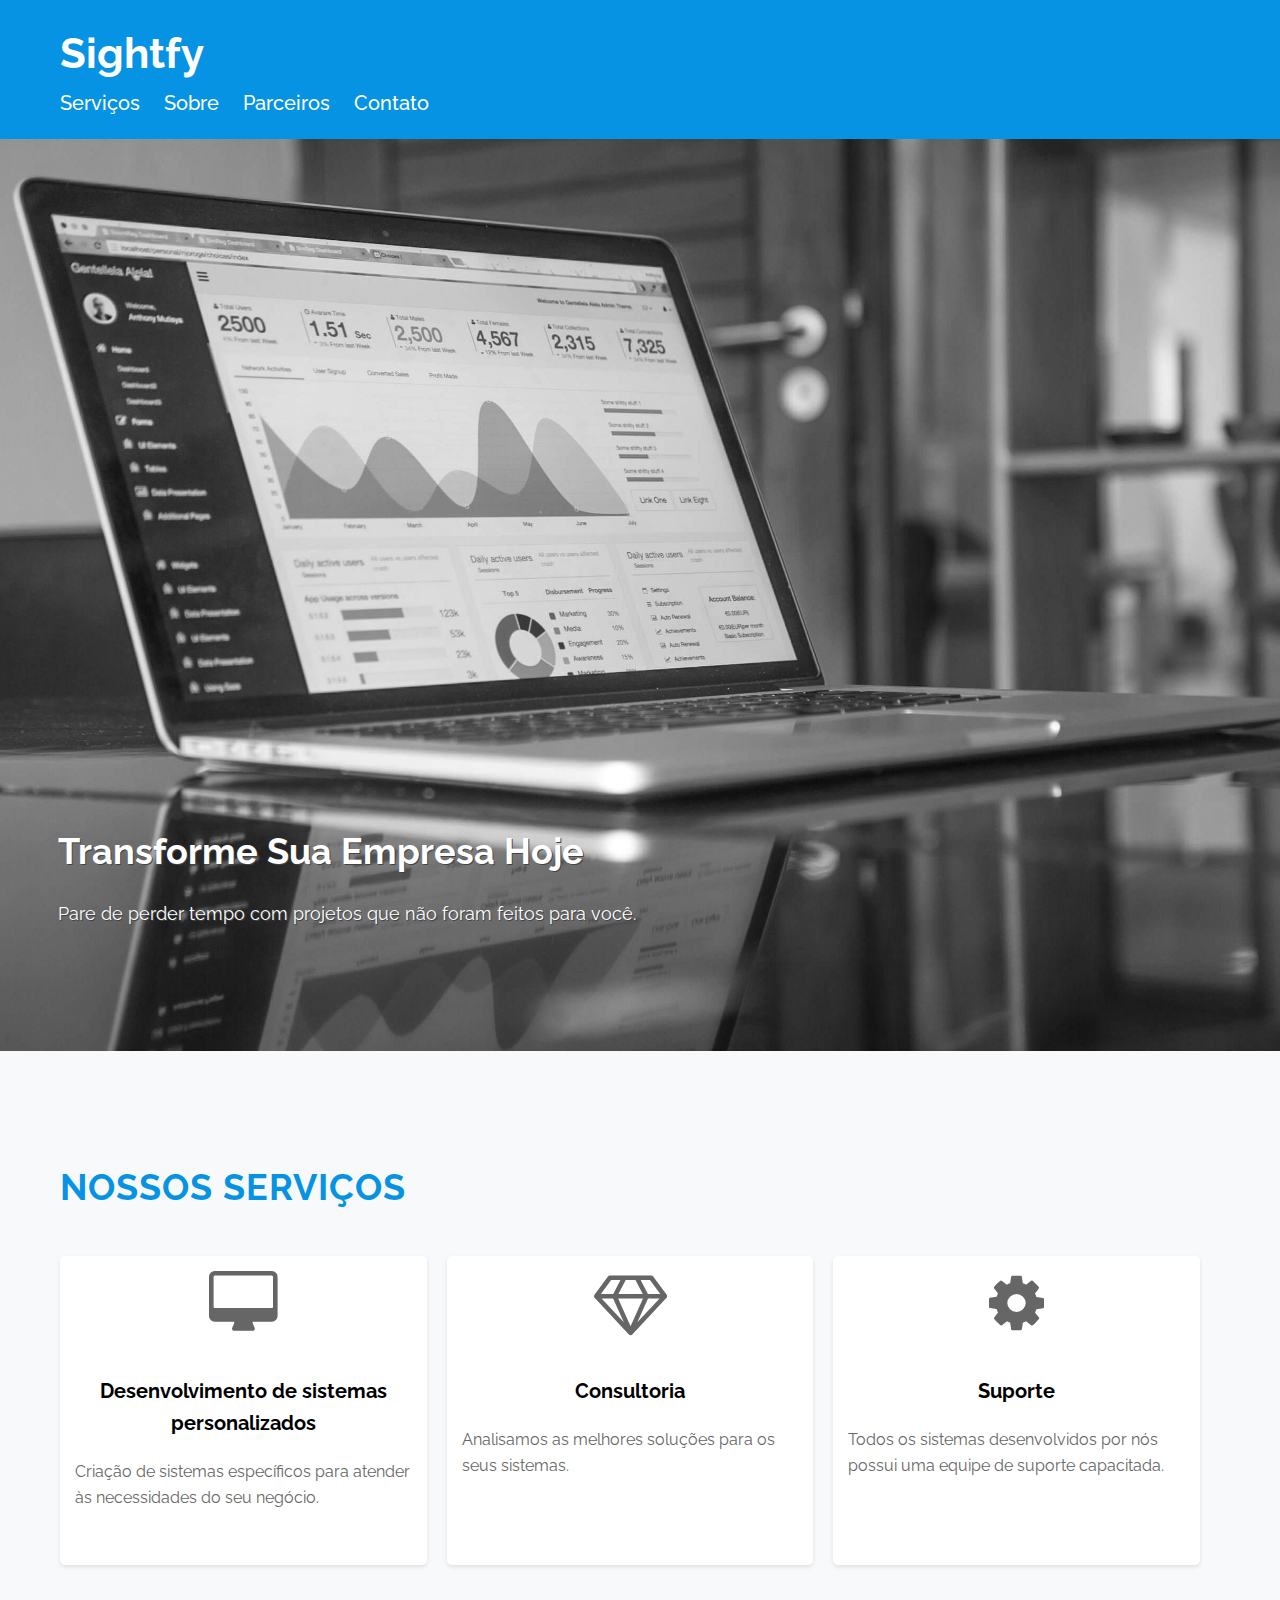
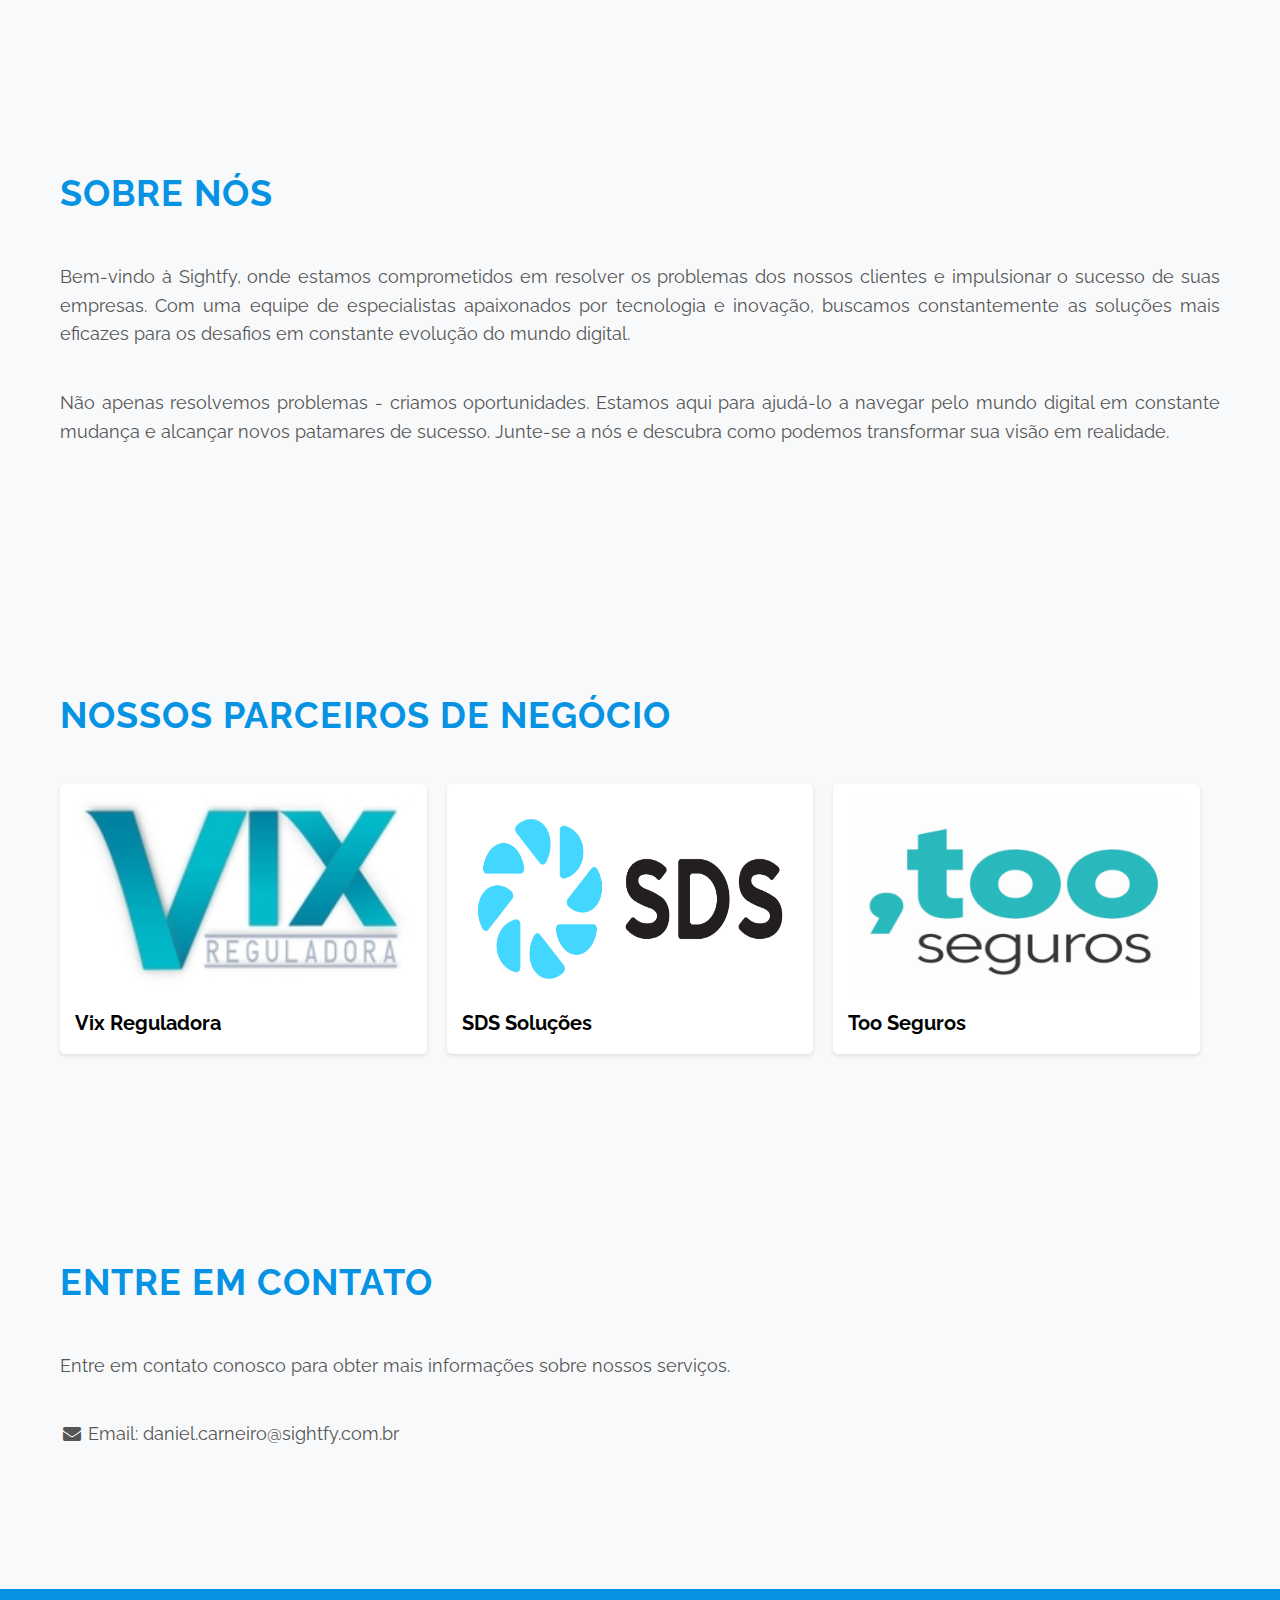
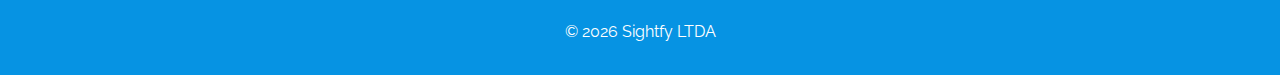
==== commit dd0f51cf: "add partner 3" ====
--- a/index.html
+++ b/index.html
@@ -69,12 +69,16 @@
         <h2>Nossos Parceiros de Negócio</h2>
         <div class="card-container">
           <div class="card">
-              <img src="/imgs/partner1.jpg" alt="Parceiro 1" class="partner-img">
-              <h3>Vix Reguladora</h3>
+            <img src="/imgs/partner1.jpg" alt="Parceiro 1" class="partner-img">
+            <h3>Vix Reguladora</h3>
           </div>
           <div class="card">
-              <img src="/imgs/partner2.jpg" alt="Parceiro 2" class="partner-img">
-              <h3>SDS Soluções</h3>
+            <img src="/imgs/partner2.jpg" alt="Parceiro 2" class="partner-img">
+            <h3>SDS Soluções</h3>
+          </div>
+          <div class="card">
+            <img src="/imgs/partner3.jpg" alt="Parceiro 2" class="partner-img">
+            <h3>Too Seguros</h3>
           </div>
         </div>
       </div>
--- a/styles.css
+++ b/styles.css
@@ -263,7 +263,7 @@
     margin-bottom: 10px;
   }
   .banner-text {
-    top: 70%;
+    top: 50%;
   }
   .hide-mobile {
     display: none;
